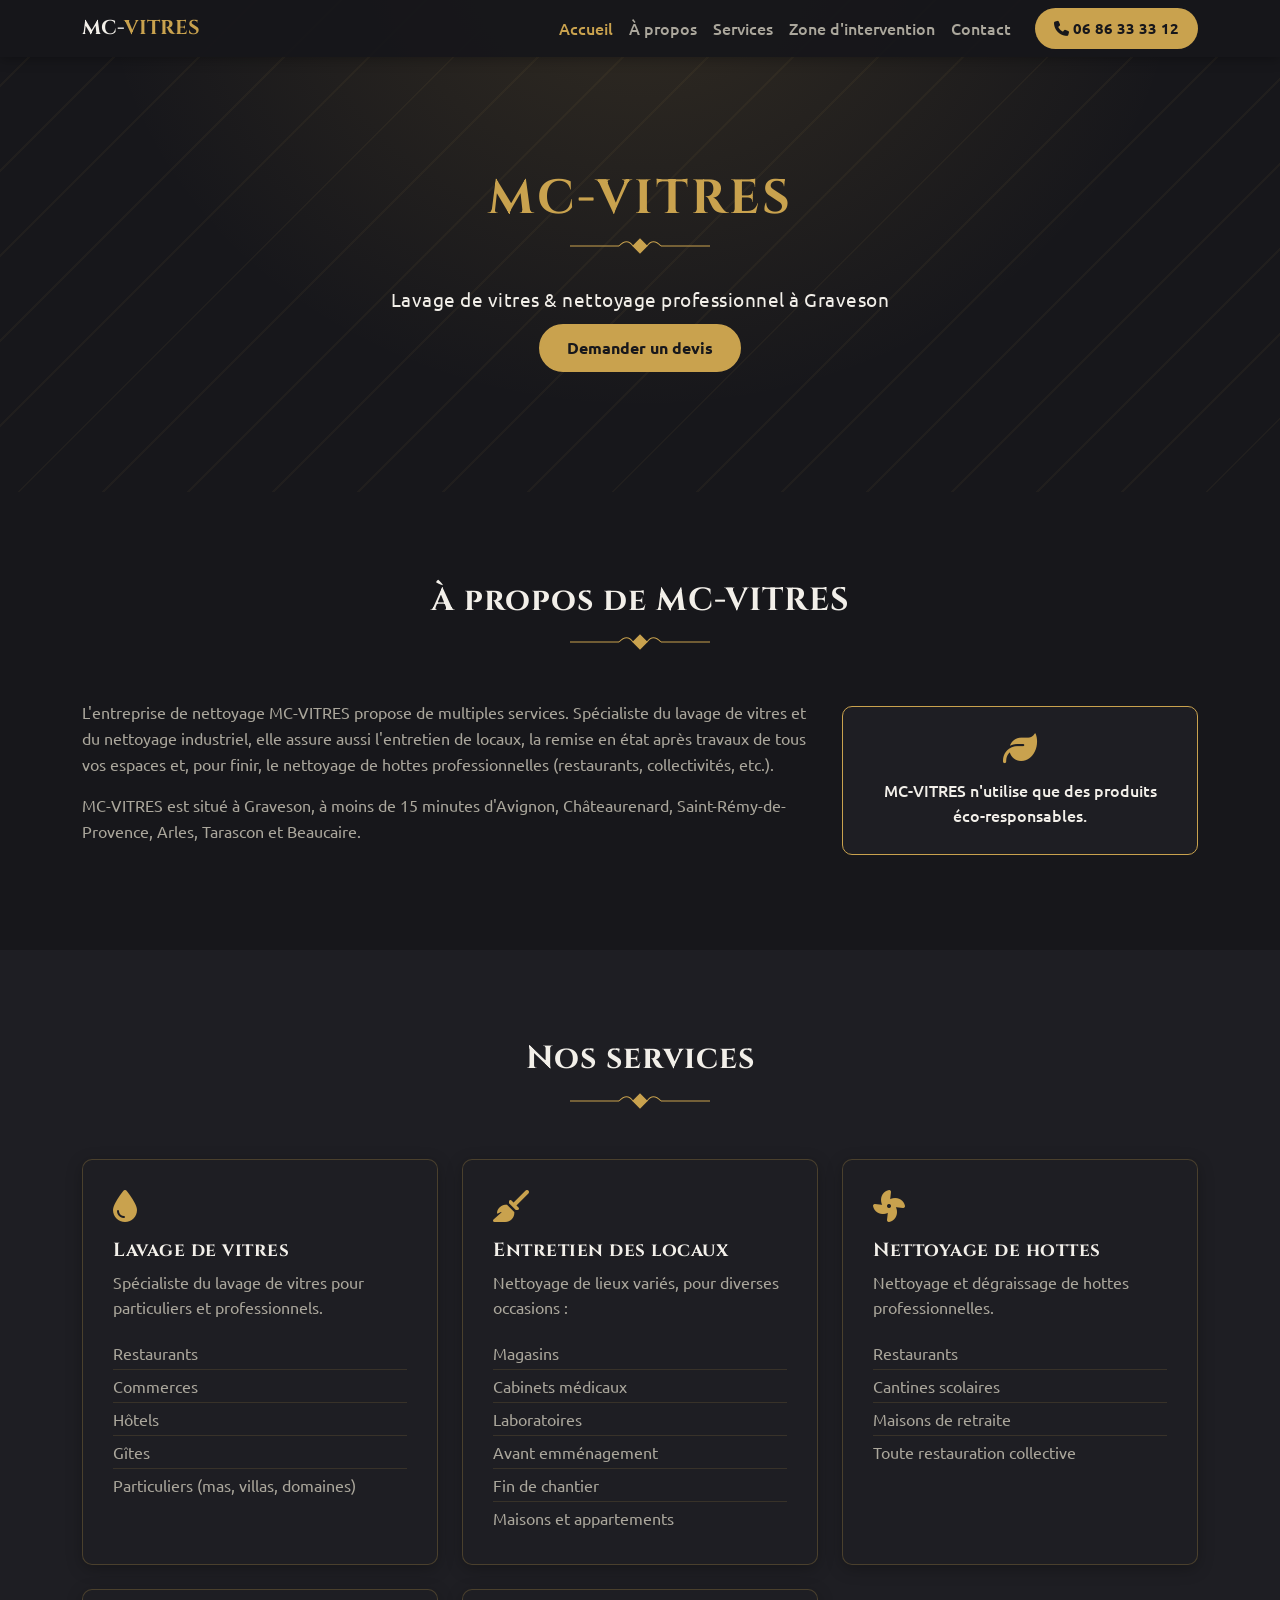
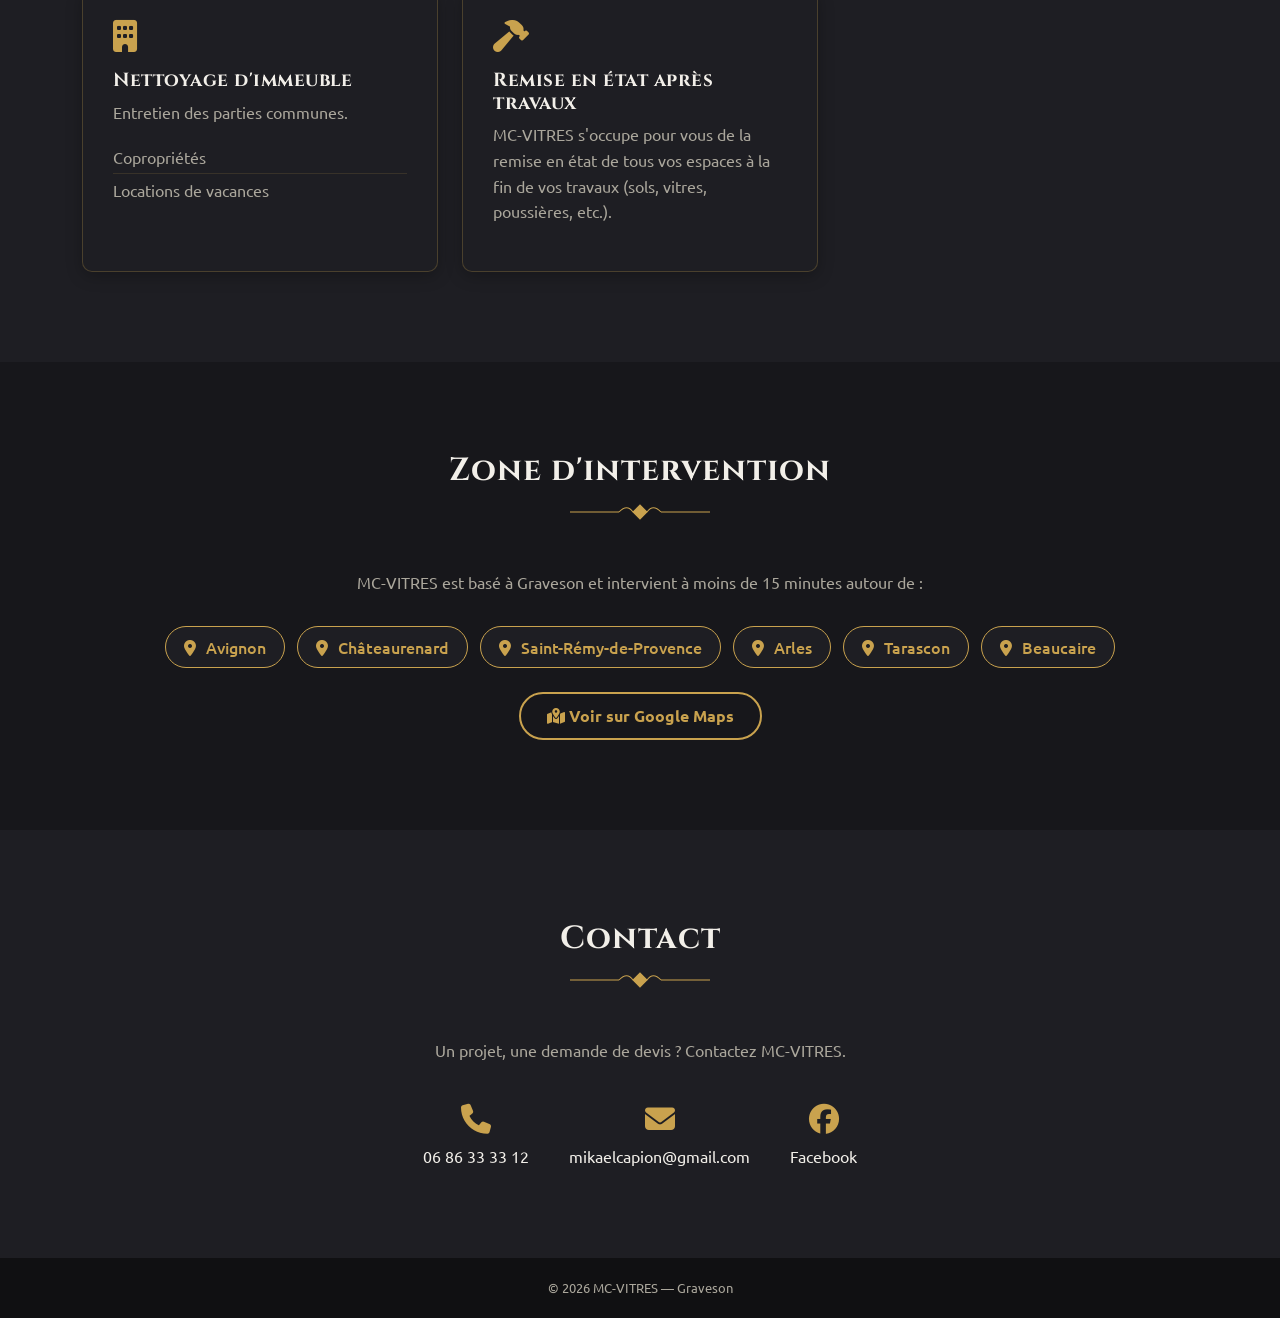
==== index.html @ 632691c8 "Rendre le site compatible GitHub Pages - index.php renomme en index.html (GitHub Pages ne sait pas e" ====
<!DOCTYPE html>
<html lang="fr">
<head>
    <meta charset="UTF-8" />
    <meta name="viewport" content="width=device-width, initial-scale=1.0" />
    <title>MC-VITRES | Lavage de vitres et nettoyage professionnel à Graveson</title>
    <meta name="description" content="MC-VITRES, entreprise de nettoyage à Graveson : lavage de vitres, entretien de locaux, nettoyage de hottes professionnelles, remise en état après travaux. Intervention autour d'Avignon, Châteaurenard, Saint-Rémy-de-Provence, Arles, Tarascon et Beaucaire." />

    <!-- Bootstrap 5 -->
    <link href="https://cdn.jsdelivr.net/npm/bootstrap@5.3.3/dist/css/bootstrap.min.css" rel="stylesheet">
    <!-- Font Awesome 6 -->
    <link href="https://cdnjs.cloudflare.com/ajax/libs/font-awesome/6.5.1/css/all.min.css" rel="stylesheet">
    <!-- Ubuntu + Cinzel Fonts -->
    <link href="https://fonts.googleapis.com/css2?family=Ubuntu:wght@400;500;700&family=Cinzel:wght@500;700&display=swap" rel="stylesheet" />

    <!-- Favicon -->
    <link rel="icon" type="image/svg+xml" href="img/favicon.svg" />

    <!-- Mon fichier CSS -->
    <link rel="stylesheet" type="text/css" href="css/styles.css">
</head>
<body>

    <!-------------------------------------- NAVIGATION -------------------------------------->
    <nav class="navbar navbar-expand-lg fixed-top" id="mainNav">
        <div class="container">
            <a class="navbar-brand" href="#accueil">MC-<span>VITRES</span></a>
            <button class="navbar-toggler" type="button" data-bs-toggle="collapse" data-bs-target="#navMain" aria-controls="navMain" aria-expanded="false" aria-label="Ouvrir le menu">
                <span class="navbar-toggler-icon"></span>
            </button>
            <div class="collapse navbar-collapse" id="navMain">
                <ul class="navbar-nav ms-auto">
                    <li class="nav-item"><a class="nav-link" href="#accueil">Accueil</a></li>
                    <li class="nav-item"><a class="nav-link" href="#apropos">À propos</a></li>
                    <li class="nav-item"><a class="nav-link" href="#services">Services</a></li>
                    <li class="nav-item"><a class="nav-link" href="#zone">Zone d'intervention</a></li>
                    <li class="nav-item"><a class="nav-link" href="#contact">Contact</a></li>
                </ul>
                <a href="tel:0686333312" class="btn btn-call ms-lg-3" aria-label="Appeler MC-VITRES">
                    <i class="fas fa-phone" aria-hidden="true"></i> 06 86 33 33 12
                </a>
            </div>
        </div>
    </nav>

    <!-------------------------------------- ACCUEIL -------------------------------------->
    <header id="accueil">
        <div class="container">
            <h1>MC-VITRES</h1>
            <svg class="flourish" viewBox="0 0 200 20" aria-hidden="true">
                <path d="M0 10 H70" />
                <path d="M130 10 H200" />
                <path d="M70 10 C 78 2, 84 2, 90 10" />
                <path d="M110 10 C 116 2, 122 2, 130 10" />
                <rect x="93" y="3" width="14" height="14" transform="rotate(45 100 10)" />
            </svg>
            <p class="tagline">Lavage de vitres &amp; nettoyage professionnel à Graveson</p>
            <a href="#contact" class="btn btn-accent">Demander un devis</a>
        </div>
    </header>

    <main>

        <!-------------------------------------- A PROPOS -------------------------------------->
        <section id="apropos">
            <div class="container">
                <div class="header-page">
                    <h2>À propos de MC-VITRES</h2>
                    <svg class="flourish" viewBox="0 0 200 20" aria-hidden="true">
                        <path d="M0 10 H70" />
                        <path d="M130 10 H200" />
                        <path d="M70 10 C 78 2, 84 2, 90 10" />
                        <path d="M110 10 C 116 2, 122 2, 130 10" />
                        <rect x="93" y="3" width="14" height="14" transform="rotate(45 100 10)" />
                    </svg>
                </div>

                <div class="row align-items-center gy-4">
                    <div class="col-lg-8">
                        <p>L'entreprise de nettoyage MC-VITRES propose de multiples services. Spécialiste du lavage de vitres et du nettoyage industriel, elle assure aussi l'entretien de locaux, la remise en état après travaux de tous vos espaces et, pour finir, le nettoyage de hottes professionnelles (restaurants, collectivités, etc.).</p>
                        <p>MC-VITRES est situé à Graveson, à moins de 15 minutes d'Avignon, Châteaurenard, Saint-Rémy-de-Provence, Arles, Tarascon et Beaucaire.</p>
                    </div>
                    <div class="col-lg-4">
                        <div class="eco-badge">
                            <i class="fa-solid fa-leaf" aria-hidden="true"></i>
                            <p>MC-VITRES n'utilise que des produits éco-responsables.</p>
                        </div>
                    </div>
                </div>
            </div>
        </section>

        <!-------------------------------------- SERVICES -------------------------------------->
        <section id="services">
            <div class="container">
                <div class="header-page">
                    <h2>Nos services</h2>
                    <svg class="flourish" viewBox="0 0 200 20" aria-hidden="true">
                        <path d="M0 10 H70" />
                        <path d="M130 10 H200" />
                        <path d="M70 10 C 78 2, 84 2, 90 10" />
                        <path d="M110 10 C 116 2, 122 2, 130 10" />
                        <rect x="93" y="3" width="14" height="14" transform="rotate(45 100 10)" />
                    </svg>
                </div>

                <div class="row g-4">

                    <div class="col-md-6 col-lg-4 d-flex">
                        <article class="service">
                            <i class="fa-solid fa-droplet" aria-hidden="true"></i>
                            <h3>Lavage de vitres</h3>
                            <p>Spécialiste du lavage de vitres pour particuliers et professionnels.</p>
                            <ul>
                                <li>Restaurants</li>
                                <li>Commerces</li>
                                <li>Hôtels</li>
                                <li>Gîtes</li>
                                <li>Particuliers (mas, villas, domaines)</li>
                            </ul>
                        </article>
                    </div>

                    <div class="col-md-6 col-lg-4 d-flex">
                        <article class="service">
                            <i class="fa-solid fa-broom" aria-hidden="true"></i>
                            <h3>Entretien des locaux</h3>
                            <p>Nettoyage de lieux variés, pour diverses occasions :</p>
                            <ul>
                                <li>Magasins</li>
                                <li>Cabinets médicaux</li>
                                <li>Laboratoires</li>
                                <li>Avant emménagement</li>
                                <li>Fin de chantier</li>
                                <li>Maisons et appartements</li>
                            </ul>
                        </article>
                    </div>

                    <div class="col-md-6 col-lg-4 d-flex">
                        <article class="service">
                            <i class="fa-solid fa-fan" aria-hidden="true"></i>
                            <h3>Nettoyage de hottes</h3>
                            <p>Nettoyage et dégraissage de hottes professionnelles.</p>
                            <ul>
                                <li>Restaurants</li>
                                <li>Cantines scolaires</li>
                                <li>Maisons de retraite</li>
                                <li>Toute restauration collective</li>
                            </ul>
                        </article>
                    </div>

                    <div class="col-md-6 col-lg-4 d-flex">
                        <article class="service">
                            <i class="fa-solid fa-building" aria-hidden="true"></i>
                            <h3>Nettoyage d'immeuble</h3>
                            <p>Entretien des parties communes.</p>
                            <ul>
                                <li>Copropriétés</li>
                                <li>Locations de vacances</li>
                            </ul>
                        </article>
                    </div>

                    <div class="col-md-6 col-lg-4 d-flex">
                        <article class="service">
                            <i class="fa-solid fa-hammer" aria-hidden="true"></i>
                            <h3>Remise en état après travaux</h3>
                            <p>MC-VITRES s'occupe pour vous de la remise en état de tous vos espaces à la fin de vos travaux (sols, vitres, poussières, etc.).</p>
                        </article>
                    </div>

                </div>
            </div>
        </section>

        <!-------------------------------------- ZONE D'INTERVENTION -------------------------------------->
        <section id="zone">
            <div class="container">
                <div class="header-page">
                    <h2>Zone d'intervention</h2>
                    <svg class="flourish" viewBox="0 0 200 20" aria-hidden="true">
                        <path d="M0 10 H70" />
                        <path d="M130 10 H200" />
                        <path d="M70 10 C 78 2, 84 2, 90 10" />
                        <path d="M110 10 C 116 2, 122 2, 130 10" />
                        <rect x="93" y="3" width="14" height="14" transform="rotate(45 100 10)" />
                    </svg>
                </div>

                <p class="text-center">MC-VITRES est basé à Graveson et intervient à moins de 15 minutes autour de :</p>

                <div class="zone-list">
                    <span><i class="fa-solid fa-location-dot" aria-hidden="true"></i> Avignon</span>
                    <span><i class="fa-solid fa-location-dot" aria-hidden="true"></i> Châteaurenard</span>
                    <span><i class="fa-solid fa-location-dot" aria-hidden="true"></i> Saint-Rémy-de-Provence</span>
                    <span><i class="fa-solid fa-location-dot" aria-hidden="true"></i> Arles</span>
                    <span><i class="fa-solid fa-location-dot" aria-hidden="true"></i> Tarascon</span>
                    <span><i class="fa-solid fa-location-dot" aria-hidden="true"></i> Beaucaire</span>
                </div>

                <div class="text-center mt-4">
                    <a href="https://share.google/95fRY3PhTuK5Vk49S" target="_blank" rel="noopener noreferrer" class="btn btn-accent-outline">
                        <i class="fa-solid fa-map-location-dot" aria-hidden="true"></i> Voir sur Google Maps
                    </a>
                </div>
            </div>
        </section>

        <!-------------------------------------- CONTACT -------------------------------------->
        <section id="contact">
            <div class="container">
                <div class="header-page">
                    <h2>Contact</h2>
                    <svg class="flourish" viewBox="0 0 200 20" aria-hidden="true">
                        <path d="M0 10 H70" />
                        <path d="M130 10 H200" />
                        <path d="M70 10 C 78 2, 84 2, 90 10" />
                        <path d="M110 10 C 116 2, 122 2, 130 10" />
                        <rect x="93" y="3" width="14" height="14" transform="rotate(45 100 10)" />
                    </svg>
                </div>

                <p class="text-center">Un projet, une demande de devis ? Contactez MC-VITRES.</p>

                <div class="contact-links">
                    <a href="tel:0686333312" aria-label="Téléphone">
                        <i class="fas fa-phone" aria-hidden="true"></i>
                        <span>06 86 33 33 12</span>
                    </a>
                    <a href="mailto:mikaelcapion@gmail.com" aria-label="Email">
                        <i class="fas fa-envelope" aria-hidden="true"></i>
                        <span>mikaelcapion@gmail.com</span>
                    </a>
                    <a href="https://www.facebook.com/profile.php?id=100086028064666" target="_blank" rel="noopener noreferrer" aria-label="Facebook">
                        <i class="fa-brands fa-facebook" aria-hidden="true"></i>
                        <span>Facebook</span>
                    </a>
                </div>
            </div>
        </section>

    </main>

    <!-------------------------------------- FOOTER -------------------------------------->
    <footer>
        <div class="container">
            <p>&copy; <span id="year"></span> MC-VITRES — Graveson</p>
        </div>
    </footer>

    <!-- Jquery -->
    <script src="https://code.jquery.com/jquery-3.7.1.min.js" integrity="sha256-/JqT3SQfawRcv/BIHPThkBvs0OEvtFFmqPF/lYI/Cxo=" crossorigin="anonymous"></script>
    <!-- Bootstrap -->
    <script src="https://cdn.jsdelivr.net/npm/bootstrap@5.3.3/dist/js/bootstrap.bundle.min.js"></script>
    <!-- Mon script -->
    <script src="js/script.js"></script>
</body>

</html>
---- css/styles.css ----
/***************************************************************
Variables
***************************************************************/

:root {
    --color-accent:       #C9A24E;
    --color-accent-light: #E3C878;
    --color-bg:           #17171B;
    --color-bg-alt:       #1E1E23;
    --color-text:         #F2EFE9;
    --color-text-muted:   #ABA79C;
}

/***************************************************************
Styles généraux
***************************************************************/

body {
    color: var(--color-text);
    font-family: 'Ubuntu', sans-serif;
    background: var(--color-bg);
}

h1, h2, h3 {
    font-family: 'Cinzel', serif;
    font-weight: bold;
}

h2 {
    margin: 0 auto 10px auto;
    font-size: 32px;
    letter-spacing: 1px;
}

h3 {
    font-size: 19px;
    letter-spacing: 0.5px;
    margin: 16px 0 8px 0;
}

p {
    color: var(--color-text-muted);
    line-height: 1.6;
}

section {
    padding: 90px 0;
    scroll-margin-top: 70px;
}

section:nth-of-type(even) {
    background: var(--color-bg-alt);
}

.btn-accent,
.btn-accent-outline,
.btn-call {
    display: inline-block;
    padding: 10px 26px;
    border-radius: 30px;
    font-weight: bold;
    text-decoration: none;
    transition: 0.3s;
}

.btn-accent {
    background: var(--color-accent);
    color: var(--color-bg);
    border: 2px solid var(--color-accent);
}

.btn-accent:hover {
    background: var(--color-accent-light);
    border-color: var(--color-accent-light);
    color: var(--color-bg);
}

.btn-accent-outline {
    background: transparent;
    color: var(--color-accent);
    border: 2px solid var(--color-accent);
}

.btn-accent-outline:hover {
    background: var(--color-accent);
    color: var(--color-bg);
}

/***************************************************************
Décoration titres de section
***************************************************************/

.header-page {
    position: relative;
    text-align: center;
    margin-bottom: 50px;
}

.flourish {
    display: block;
    width: 140px;
    height: 16px;
    margin: 14px auto 0 auto;
    stroke: var(--color-accent);
    fill: var(--color-accent);
    stroke-width: 1.5;
}

.flourish path {
    fill: none;
}

/***************************************************************
Navbar
***************************************************************/

#mainNav {
    background: rgba(23, 23, 27, 0.95);
    box-shadow: 0 2px 12px rgba(0, 0, 0, 0.3);
    transition: 0.3s;
}

#mainNav.scrolled {
    box-shadow: 0 2px 12px rgba(0, 0, 0, 0.5);
}

#mainNav .navbar-brand {
    font-family: 'Cinzel', serif;
    font-weight: bold;
    font-size: 20px;
    color: var(--color-text);
}

#mainNav .navbar-brand span {
    color: var(--color-accent);
}

#mainNav .nav-link {
    color: var(--color-text-muted);
    font-weight: 500;
}

#mainNav .nav-link:hover,
#mainNav .nav-link.active {
    color: var(--color-accent);
}

#mainNav .navbar-toggler {
    border-color: var(--color-accent);
}

#mainNav .navbar-toggler-icon {
    filter: invert(75%) sepia(35%) saturate(500%) hue-rotate(2deg);
}

#mainNav .btn-call {
    background: var(--color-accent);
    color: var(--color-bg);
    font-size: 15px;
    padding: 8px 18px;
}

#mainNav .btn-call:hover {
    background: var(--color-accent-light);
    color: var(--color-bg);
}

/***************************************************************
Accueil
***************************************************************/

header {
    position: relative;
    padding: 170px 0 120px 0;
    text-align: center;
    color: var(--color-text);
    background: radial-gradient(ellipse at 50% -10%, rgba(201, 162, 78, 0.15), transparent 60%), var(--color-bg);
    overflow: hidden;
}

header:before {
    content: '';
    position: absolute;
    inset: 0;
    background-image: repeating-linear-gradient(135deg, rgba(201, 162, 78, 0.05) 0 2px, transparent 2px 60px);
    pointer-events: none;
}

header .container {
    position: relative;
}

header h1 {
    font-size: 48px;
    letter-spacing: 3px;
    color: var(--color-accent);
}

header .tagline {
    color: var(--color-text);
    font-size: 19px;
    letter-spacing: 0.5px;
    margin: 20px 0 10px 0;
}

header .flourish {
    margin: 10px auto 30px auto;
}

/***************************************************************
A propos
***************************************************************/

.eco-badge {
    background: var(--color-bg-alt);
    border: 1px solid var(--color-accent);
    border-radius: 10px;
    padding: 25px;
    text-align: center;
}

.eco-badge i {
    font-size: 34px;
    color: var(--color-accent);
    margin-bottom: 12px;
}

.eco-badge p {
    margin: 0;
    color: var(--color-text);
    font-weight: 500;
}

/***************************************************************
Services
***************************************************************/

.service {
    width: 100%;
    background: var(--color-bg-alt);
    border: 1px solid rgba(201, 162, 78, 0.25);
    border-radius: 10px;
    box-shadow: 0 4px 16px rgba(0, 0, 0, 0.25);
    padding: 30px;
    text-align: left;
    transition: 0.3s;
}

.service:hover {
    transform: translateY(-5px);
    border-color: var(--color-accent);
    box-shadow: 0 8px 24px rgba(0, 0, 0, 0.35);
}

.service > i {
    font-size: 32px;
    color: var(--color-accent);
}

.service h3 {
    color: var(--color-text);
}

.service ul {
    list-style: none;
    padding: 0;
    margin: 10px 0 0 0;
}

.service ul li {
    color: var(--color-text-muted);
    padding: 4px 0;
    border-top: 1px solid rgba(201, 162, 78, 0.15);
}

.service ul li:first-child {
    border-top: none;
}

/***************************************************************
Zone d'intervention
***************************************************************/

.zone-list {
    display: flex;
    flex-wrap: wrap;
    justify-content: center;
    gap: 12px;
    margin-top: 30px;
}

.zone-list span {
    background: var(--color-bg-alt);
    border: 1px solid var(--color-accent);
    color: var(--color-accent);
    border-radius: 30px;
    padding: 8px 18px;
    font-weight: 500;
}

.zone-list i {
    margin-right: 6px;
}

/***************************************************************
Contact
***************************************************************/

.contact-links {
    display: flex;
    flex-wrap: wrap;
    justify-content: center;
    gap: 40px;
    margin-top: 40px;
}

.contact-links a {
    display: flex;
    flex-direction: column;
    align-items: center;
    gap: 10px;
    color: var(--color-text);
    text-decoration: none;
    transition: 0.3s;
}

.contact-links a:hover {
    color: var(--color-accent);
}

.contact-links i {
    font-size: 30px;
    color: var(--color-accent);
}

/***************************************************************
Footer
***************************************************************/

footer {
    background: #101012;
    color: var(--color-text-muted);
    text-align: center;
    padding: 20px 0;
}

footer p {
    color: var(--color-text-muted);
    margin: 0;
    font-size: 13px;
}

/***************************************************************
MEDIA QUERIES
***************************************************************/

@media (max-width: 991px) {

    #navMain {
        background: var(--color-bg);
        padding: 15px 0;
        border-radius: 0 0 10px 10px;
    }

    #mainNav .btn-call {
        display: inline-block;
        margin-top: 15px;
    }

    header {
        padding: 140px 0 80px 0;
    }

    header h1 {
        font-size: 34px;
    }
}
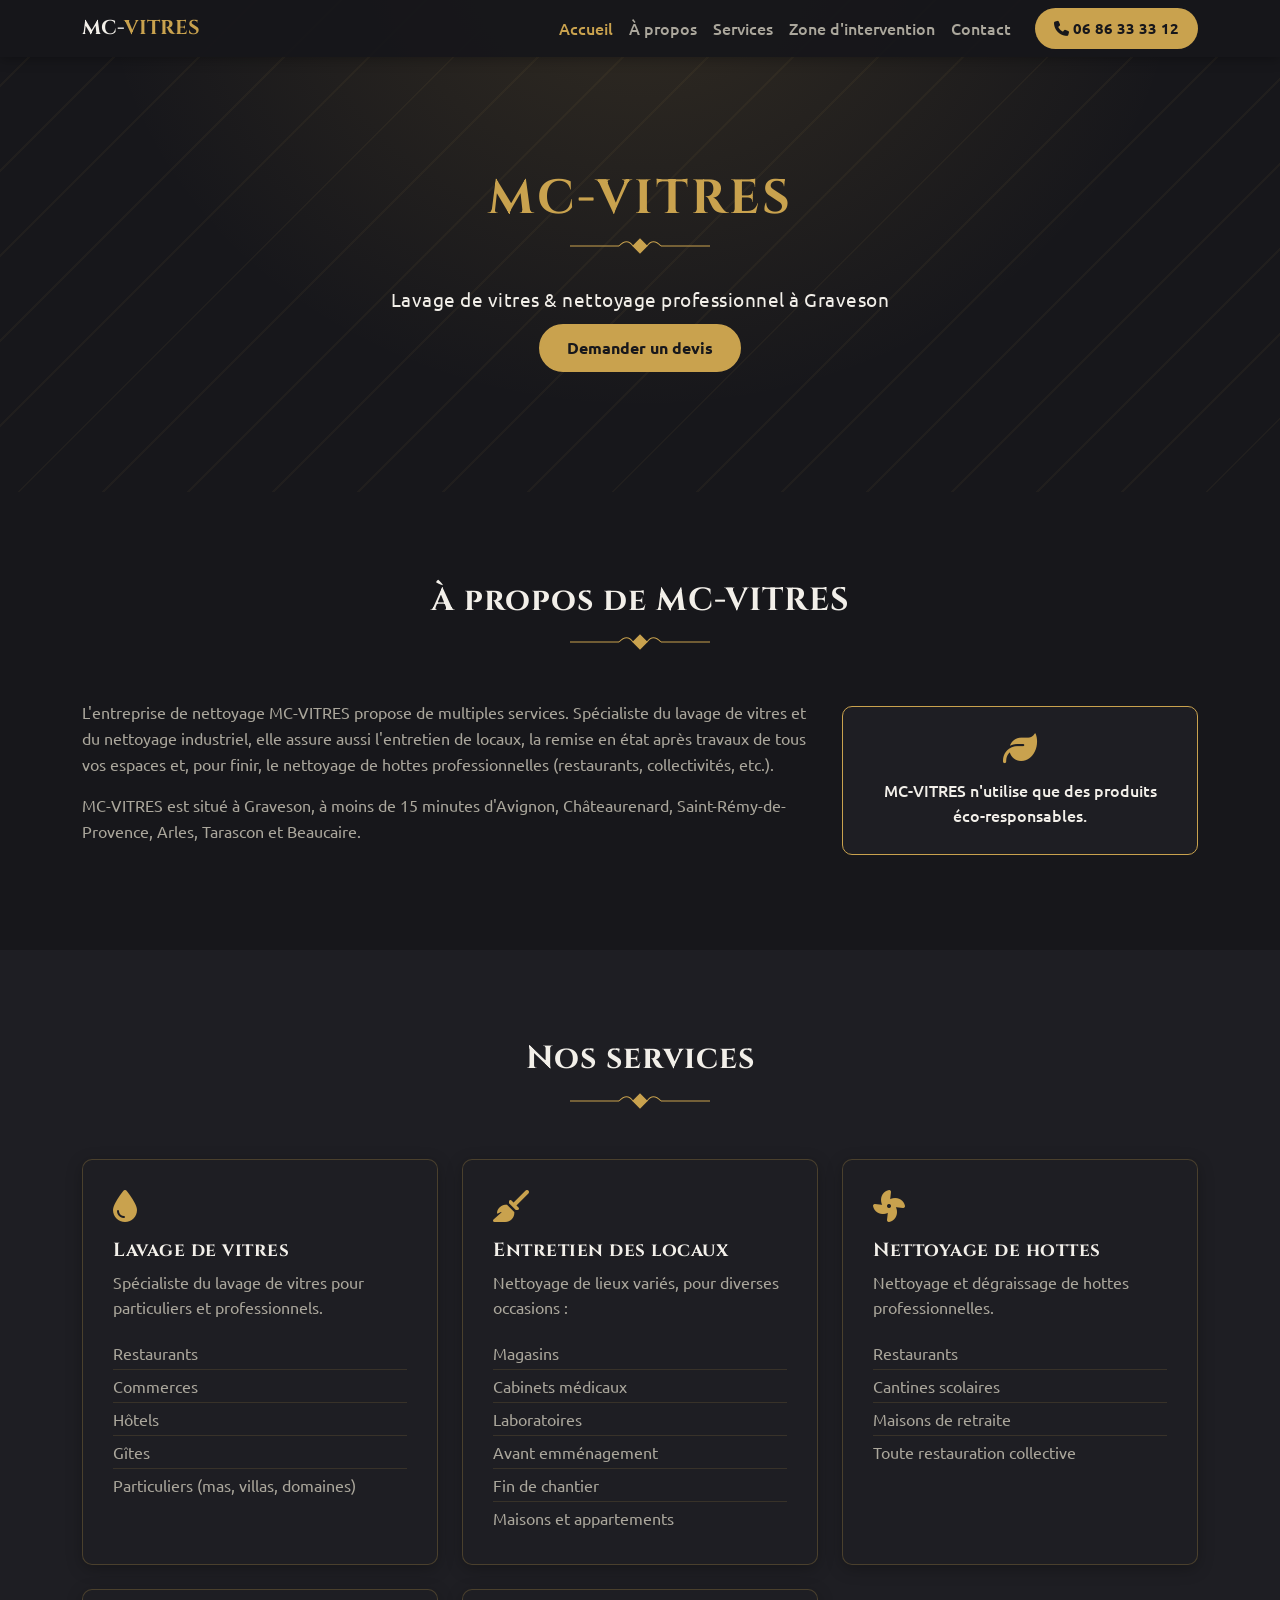
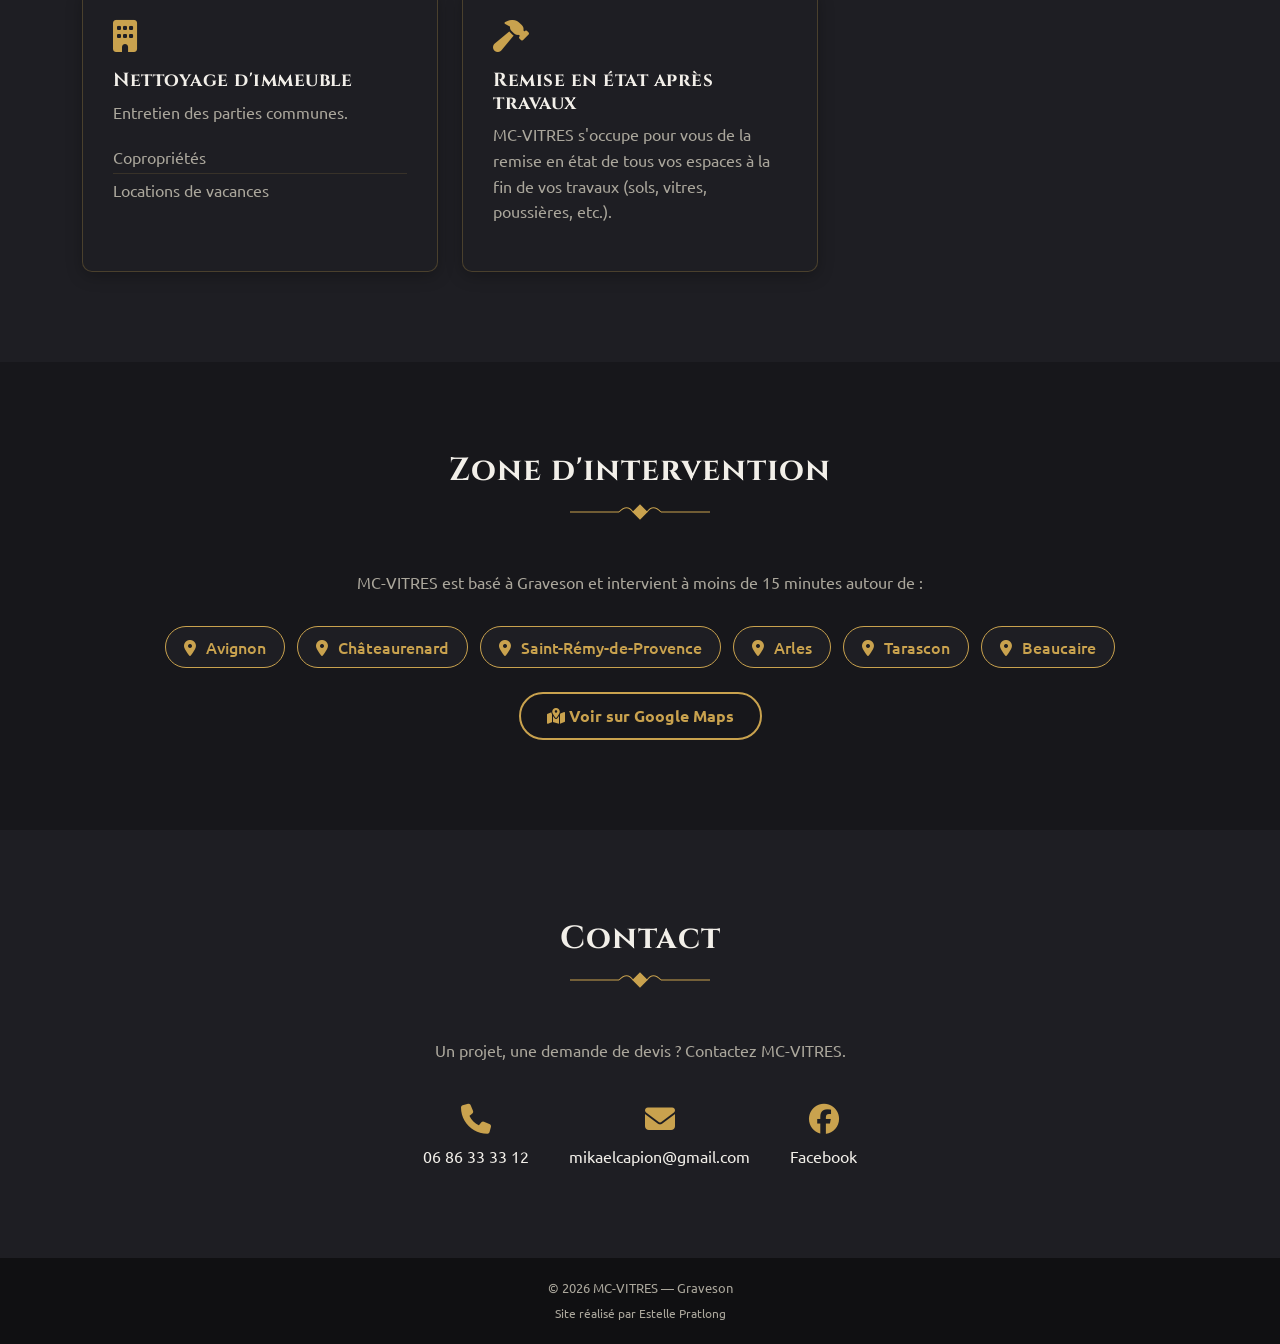
==== commit ac4622d5: "Ajout d'une mention de credit dans le footer Petit lien discret vers estelle-pratlong.fr, pratique c" ====
--- a/index.html
+++ b/index.html
@@ -247,6 +247,7 @@
     <footer>
         <div class="container">
             <p>&copy; <span id="year"></span> MC-VITRES — Graveson</p>
+            <p class="credit">Site réalisé par <a href="https://estelle-pratlong.fr/" target="_blank" rel="noopener noreferrer">Estelle Pratlong</a></p>
         </div>
     </footer>
 
--- a/css/styles.css
+++ b/css/styles.css
@@ -350,6 +350,20 @@
     font-size: 13px;
 }
 
+footer .credit {
+    margin-top: 6px;
+    font-size: 12px;
+}
+
+footer .credit a {
+    color: var(--color-text-muted);
+    text-decoration: none;
+}
+
+footer .credit a:hover {
+    color: var(--color-accent);
+}
+
 /***************************************************************
 MEDIA QUERIES
 ***************************************************************/
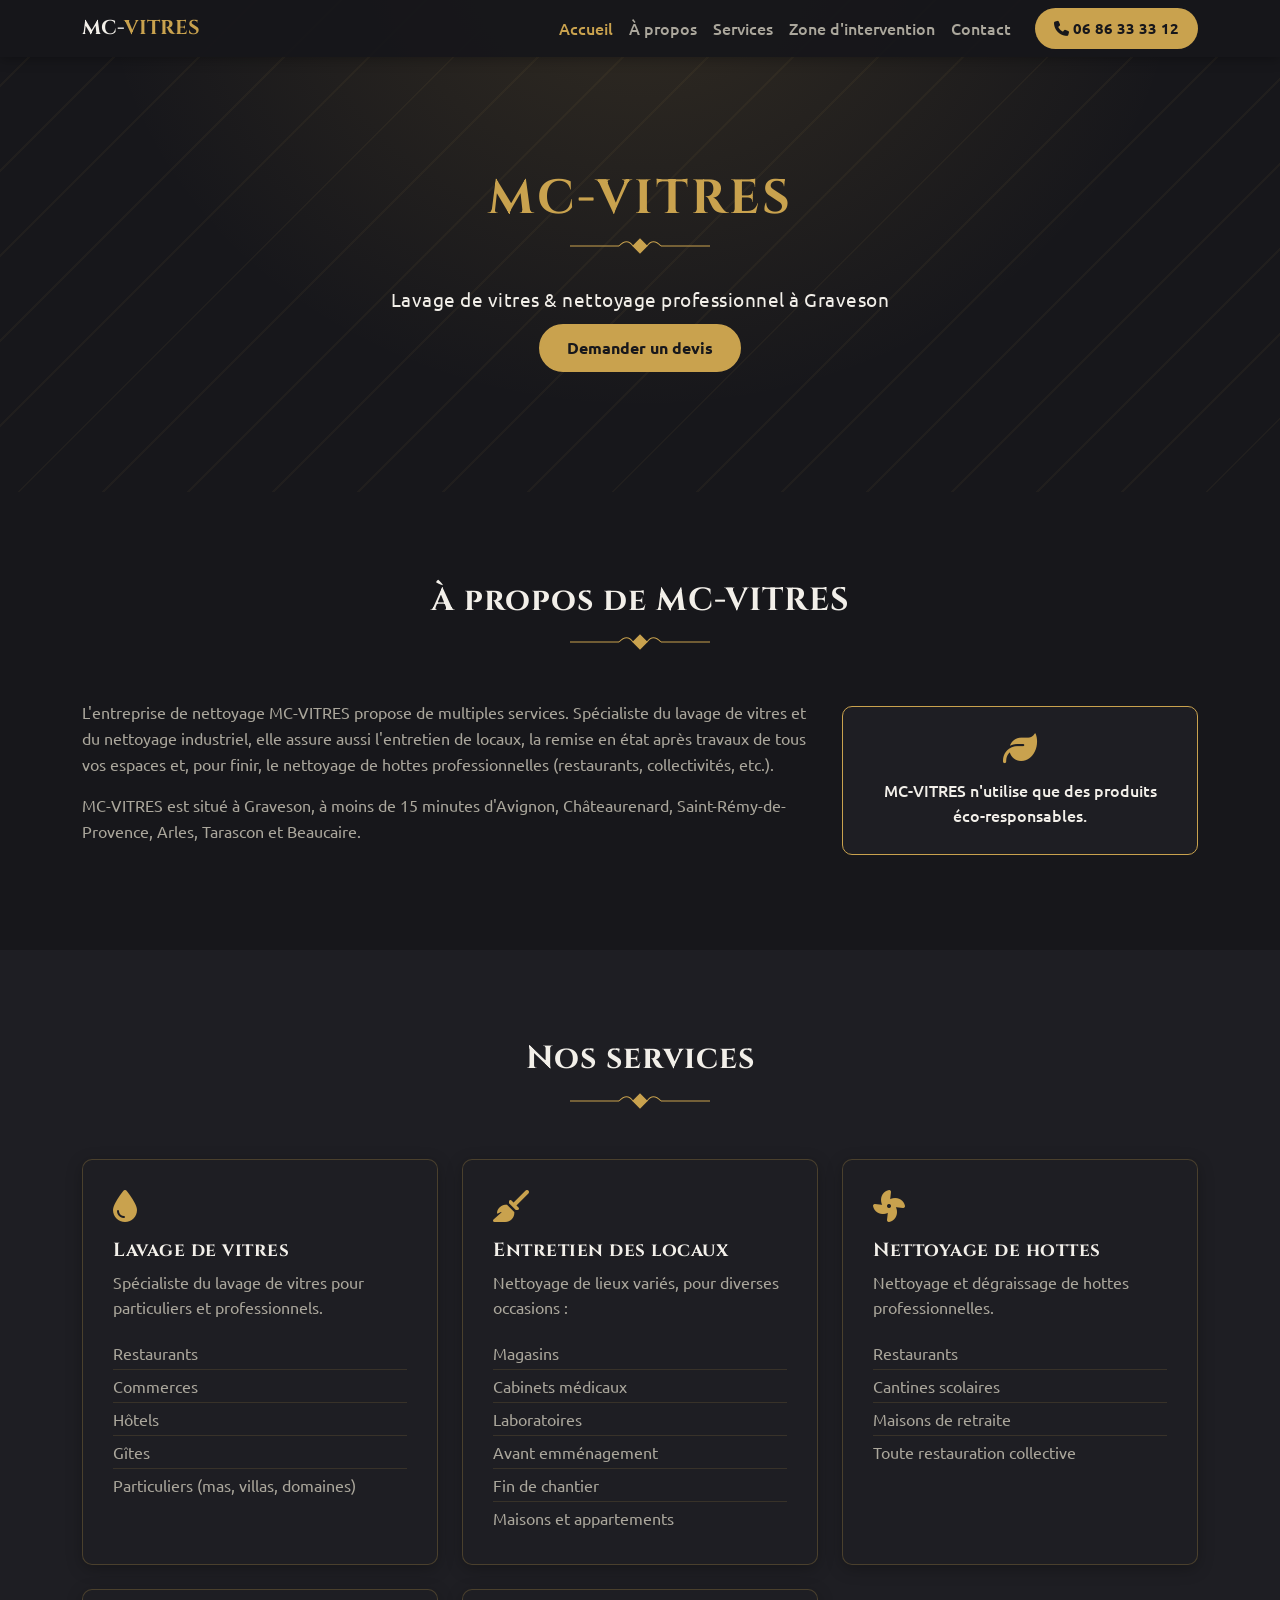
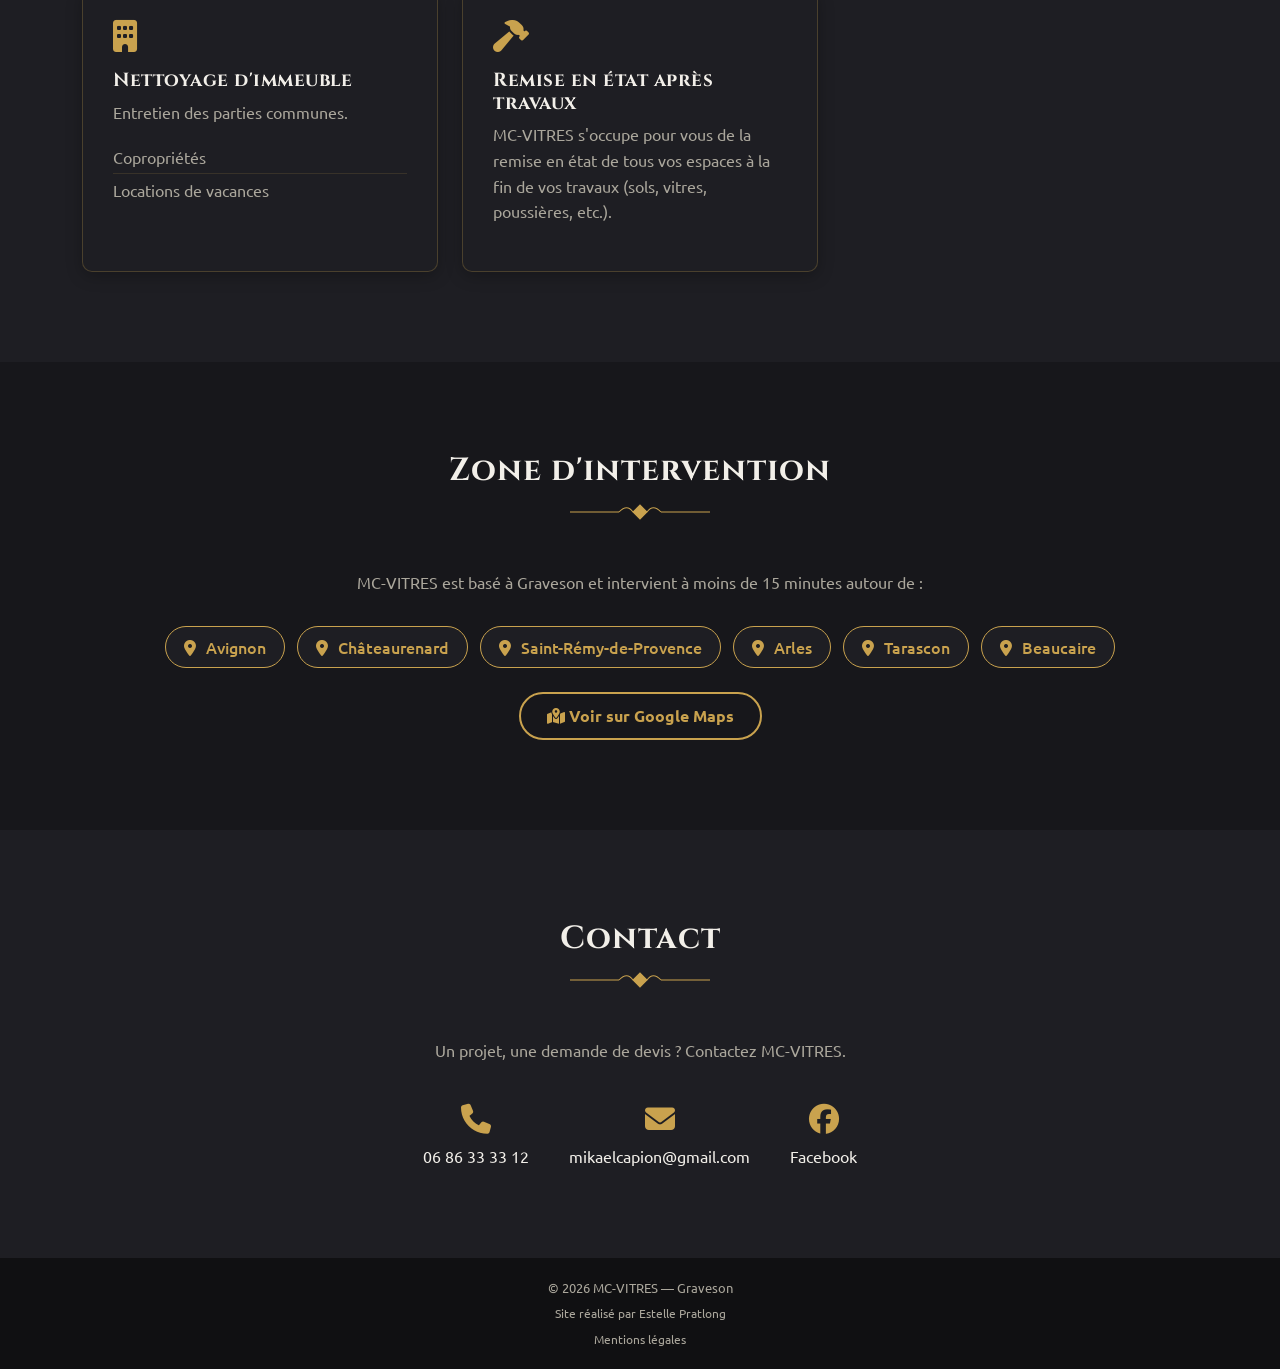
==== commit fd153efb: "Ajout des mentions legales et retrait de la directive CSP invalide - Nouvelle page mentions-legales." ====
--- a/index.html
+++ b/index.html
@@ -201,7 +201,7 @@
                 </div>
 
                 <div class="text-center mt-4">
-                    <a href="https://share.google/95fRY3PhTuK5Vk49S" target="_blank" rel="noopener noreferrer" class="btn btn-accent-outline">
+                    <a href="https://g.co/kgs/KPbyHq" target="_blank" rel="noopener noreferrer" class="btn btn-accent-outline">
                         <i class="fa-solid fa-map-location-dot" aria-hidden="true"></i> Voir sur Google Maps
                     </a>
                 </div>
@@ -248,6 +248,7 @@
         <div class="container">
             <p>&copy; <span id="year"></span> MC-VITRES — Graveson</p>
             <p class="credit">Site réalisé par <a href="https://estelle-pratlong.fr/" target="_blank" rel="noopener noreferrer">Estelle Pratlong</a></p>
+            <p class="credit"><a href="mentions-legales.html">Mentions légales</a></p>
         </div>
     </footer>
 
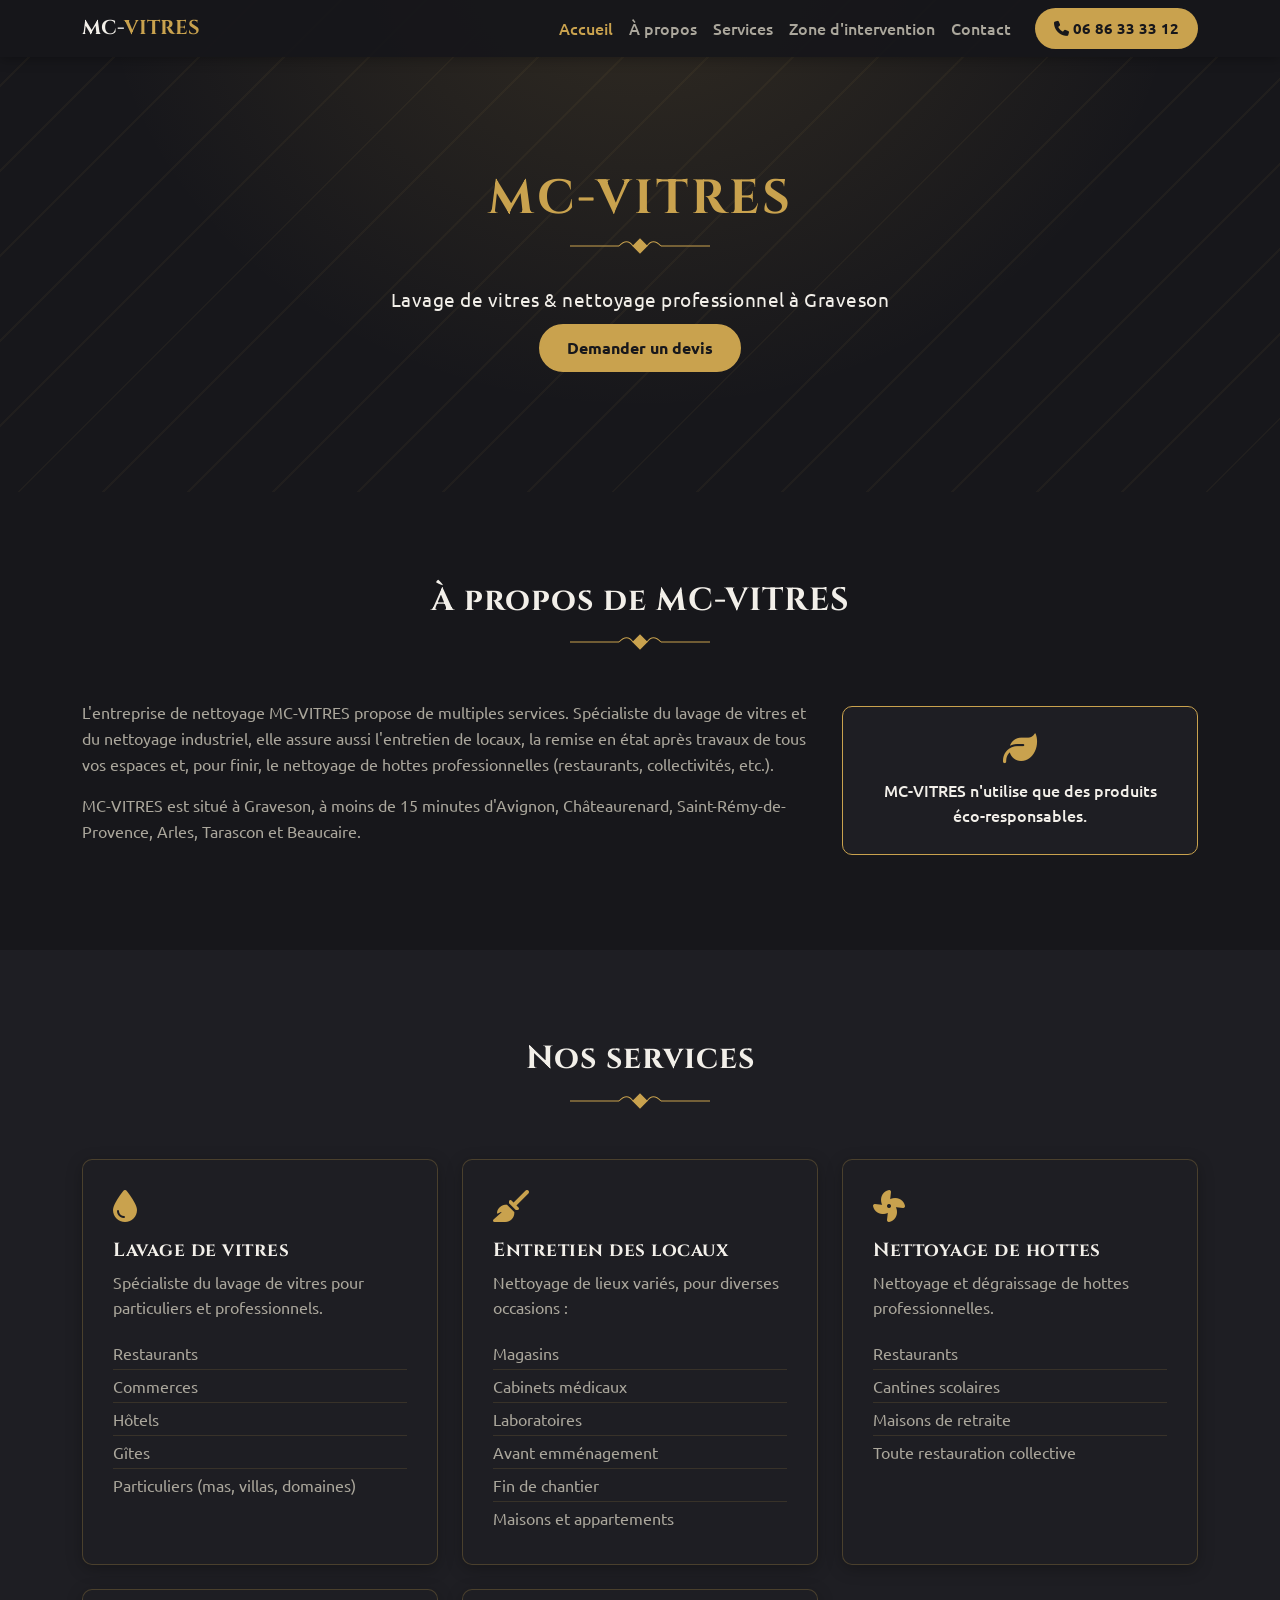
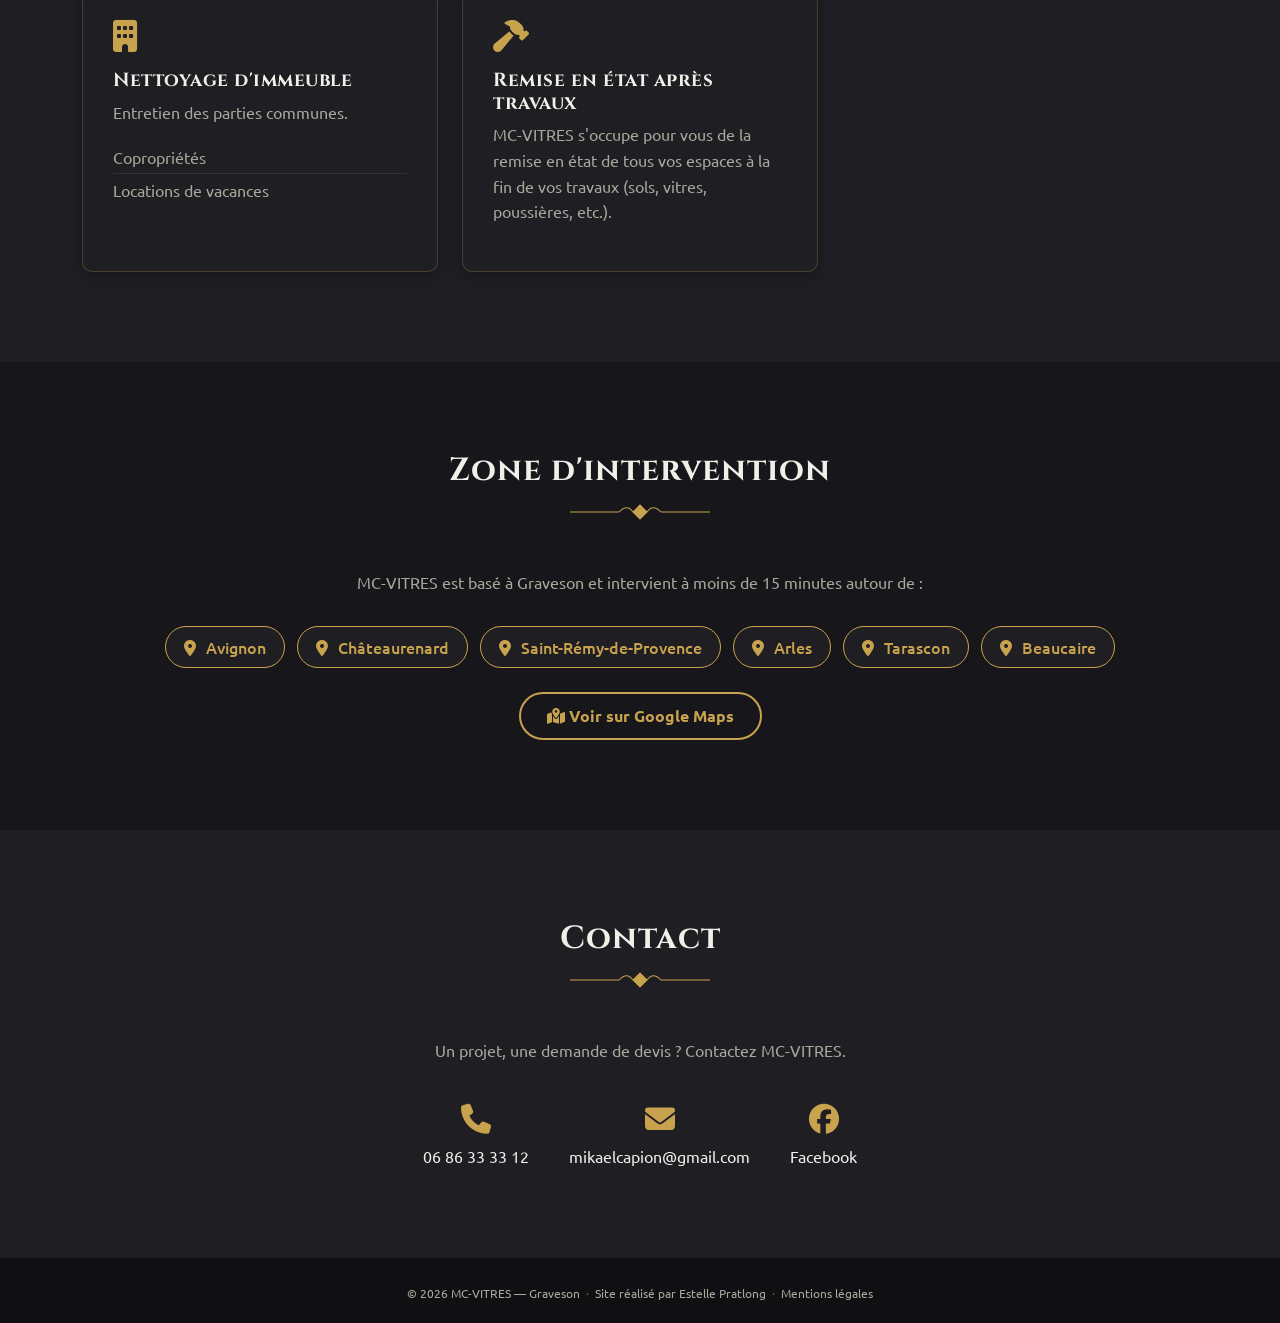
==== commit bfea0cb7: "Referencement, image OG et correction du menu mobile sous CSP - Canonical, Open Graph (image sur-mes" ====
--- a/index.html
+++ b/index.html
@@ -5,6 +5,19 @@
     <meta name="viewport" content="width=device-width, initial-scale=1.0" />
     <title>MC-VITRES | Lavage de vitres et nettoyage professionnel à Graveson</title>
     <meta name="description" content="MC-VITRES, entreprise de nettoyage à Graveson : lavage de vitres, entretien de locaux, nettoyage de hottes professionnelles, remise en état après travaux. Intervention autour d'Avignon, Châteaurenard, Saint-Rémy-de-Provence, Arles, Tarascon et Beaucaire." />
+    <link rel="canonical" href="https://estelle-pratlong-dev.github.io/mc-vitres-v2/" />
+
+    <!-- Open Graph / partage sur les réseaux -->
+    <meta property="og:type" content="website" />
+    <meta property="og:locale" content="fr_FR" />
+    <meta property="og:title" content="MC-VITRES | Lavage de vitres et nettoyage professionnel à Graveson" />
+    <meta property="og:description" content="Lavage de vitres, entretien de locaux, nettoyage de hottes professionnelles et remise en état après travaux, à Graveson et alentours." />
+    <meta property="og:url" content="https://estelle-pratlong-dev.github.io/mc-vitres-v2/" />
+    <meta property="og:image" content="https://estelle-pratlong-dev.github.io/mc-vitres-v2/img/og-image.png" />
+
+    <!-- Préconnexions (accélère le chargement des polices) -->
+    <link rel="preconnect" href="https://fonts.googleapis.com">
+    <link rel="preconnect" href="https://fonts.gstatic.com" crossorigin>
 
     <!-- Bootstrap 5 -->
     <link href="https://cdn.jsdelivr.net/npm/bootstrap@5.3.3/dist/css/bootstrap.min.css" rel="stylesheet">
@@ -18,6 +31,27 @@
 
     <!-- Mon fichier CSS -->
     <link rel="stylesheet" type="text/css" href="css/styles.css">
+
+    <!-- Données structurées (fiche entreprise locale, pour les moteurs de recherche) -->
+    <script type="application/ld+json">
+    {
+        "@context": "https://schema.org",
+        "@type": "LocalBusiness",
+        "name": "MC-VITRES",
+        "description": "Lavage de vitres, entretien de locaux, nettoyage de hottes professionnelles et remise en état après travaux.",
+        "telephone": "+33686333312",
+        "email": "mikaelcapion@gmail.com",
+        "url": "https://estelle-pratlong-dev.github.io/mc-vitres-v2/",
+        "image": "https://estelle-pratlong-dev.github.io/mc-vitres-v2/img/og-image.png",
+        "address": {
+            "@type": "PostalAddress",
+            "addressLocality": "Graveson",
+            "addressCountry": "FR"
+        },
+        "areaServed": ["Graveson", "Avignon", "Châteaurenard", "Saint-Rémy-de-Provence", "Arles", "Tarascon", "Beaucaire"],
+        "sameAs": ["https://www.facebook.com/profile.php?id=100086028064666"]
+    }
+    </script>
 </head>
 <body>
 
@@ -25,10 +59,10 @@
     <nav class="navbar navbar-expand-lg fixed-top" id="mainNav">
         <div class="container">
             <a class="navbar-brand" href="#accueil">MC-<span>VITRES</span></a>
-            <button class="navbar-toggler" type="button" data-bs-toggle="collapse" data-bs-target="#navMain" aria-controls="navMain" aria-expanded="false" aria-label="Ouvrir le menu">
+            <button class="navbar-toggler" type="button" id="navToggle" aria-controls="navMain" aria-expanded="false" aria-label="Ouvrir le menu">
                 <span class="navbar-toggler-icon"></span>
             </button>
-            <div class="collapse navbar-collapse" id="navMain">
+            <div class="navbar-collapse" id="navMain">
                 <ul class="navbar-nav ms-auto">
                     <li class="nav-item"><a class="nav-link" href="#accueil">Accueil</a></li>
                     <li class="nav-item"><a class="nav-link" href="#apropos">À propos</a></li>
@@ -246,9 +280,13 @@
     <!-------------------------------------- FOOTER -------------------------------------->
     <footer>
         <div class="container">
-            <p>&copy; <span id="year"></span> MC-VITRES — Graveson</p>
-            <p class="credit">Site réalisé par <a href="https://estelle-pratlong.fr/" target="_blank" rel="noopener noreferrer">Estelle Pratlong</a></p>
-            <p class="credit"><a href="mentions-legales.html">Mentions légales</a></p>
+            <p class="credit">
+                <span>&copy; <span id="year"></span> MC-VITRES — Graveson</span>
+                <span class="credit__sep" aria-hidden="true">·</span>
+                <span>Site réalisé par <a href="https://estelle-pratlong.fr/" target="_blank" rel="noopener noreferrer">Estelle Pratlong</a></span>
+                <span class="credit__sep" aria-hidden="true">·</span>
+                <a href="mentions-legales.html">Mentions légales</a>
+            </p>
         </div>
     </footer>
 
--- a/css/styles.css
+++ b/css/styles.css
@@ -353,6 +353,14 @@
 footer .credit {
     margin-top: 6px;
     font-size: 12px;
+    display: flex;
+    flex-wrap: wrap;
+    justify-content: center;
+    gap: 6px;
+}
+
+footer .credit__sep {
+    opacity: 0.5;
 }
 
 footer .credit a {
@@ -371,11 +379,16 @@
 @media (max-width: 991px) {
 
     #navMain {
+        display: none;
         background: var(--color-bg);
         padding: 15px 0;
         border-radius: 0 0 10px 10px;
     }
 
+    #navMain.show {
+        display: block;
+    }
+
     #mainNav .btn-call {
         display: inline-block;
         margin-top: 15px;
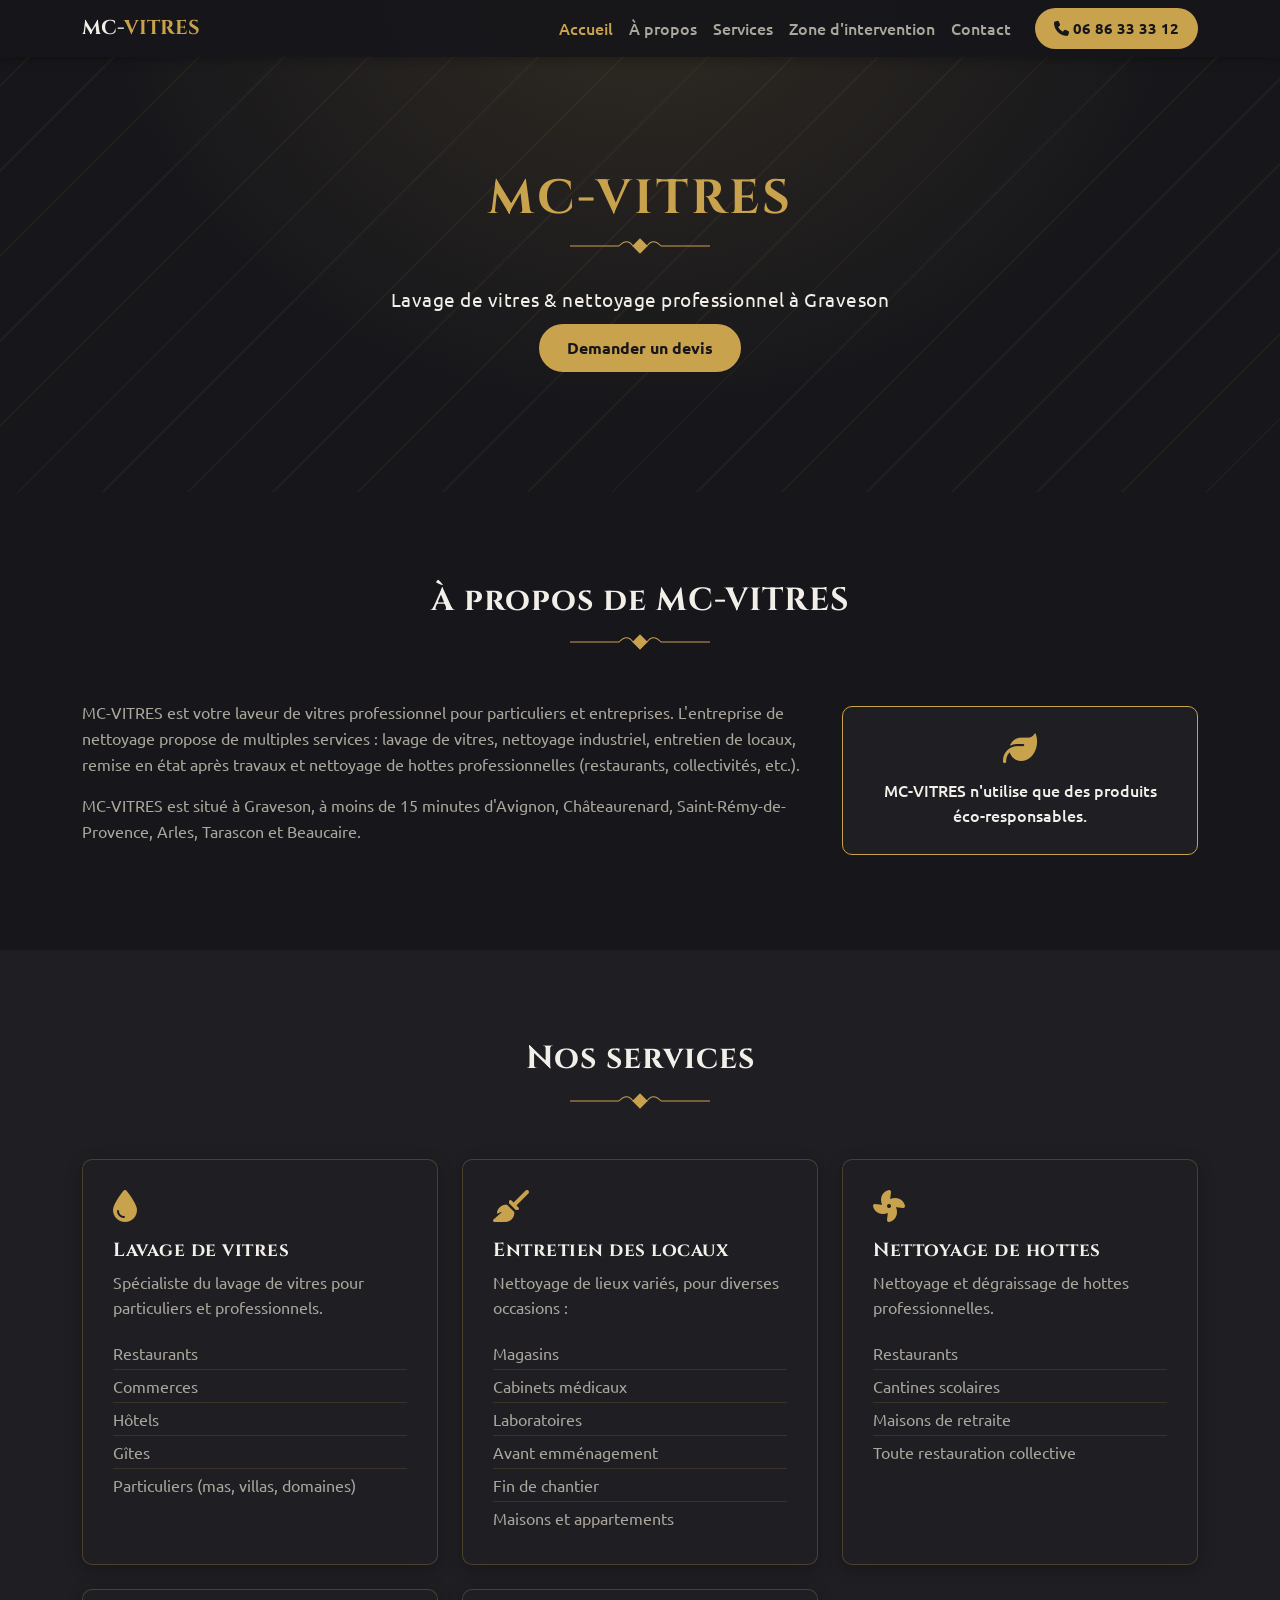
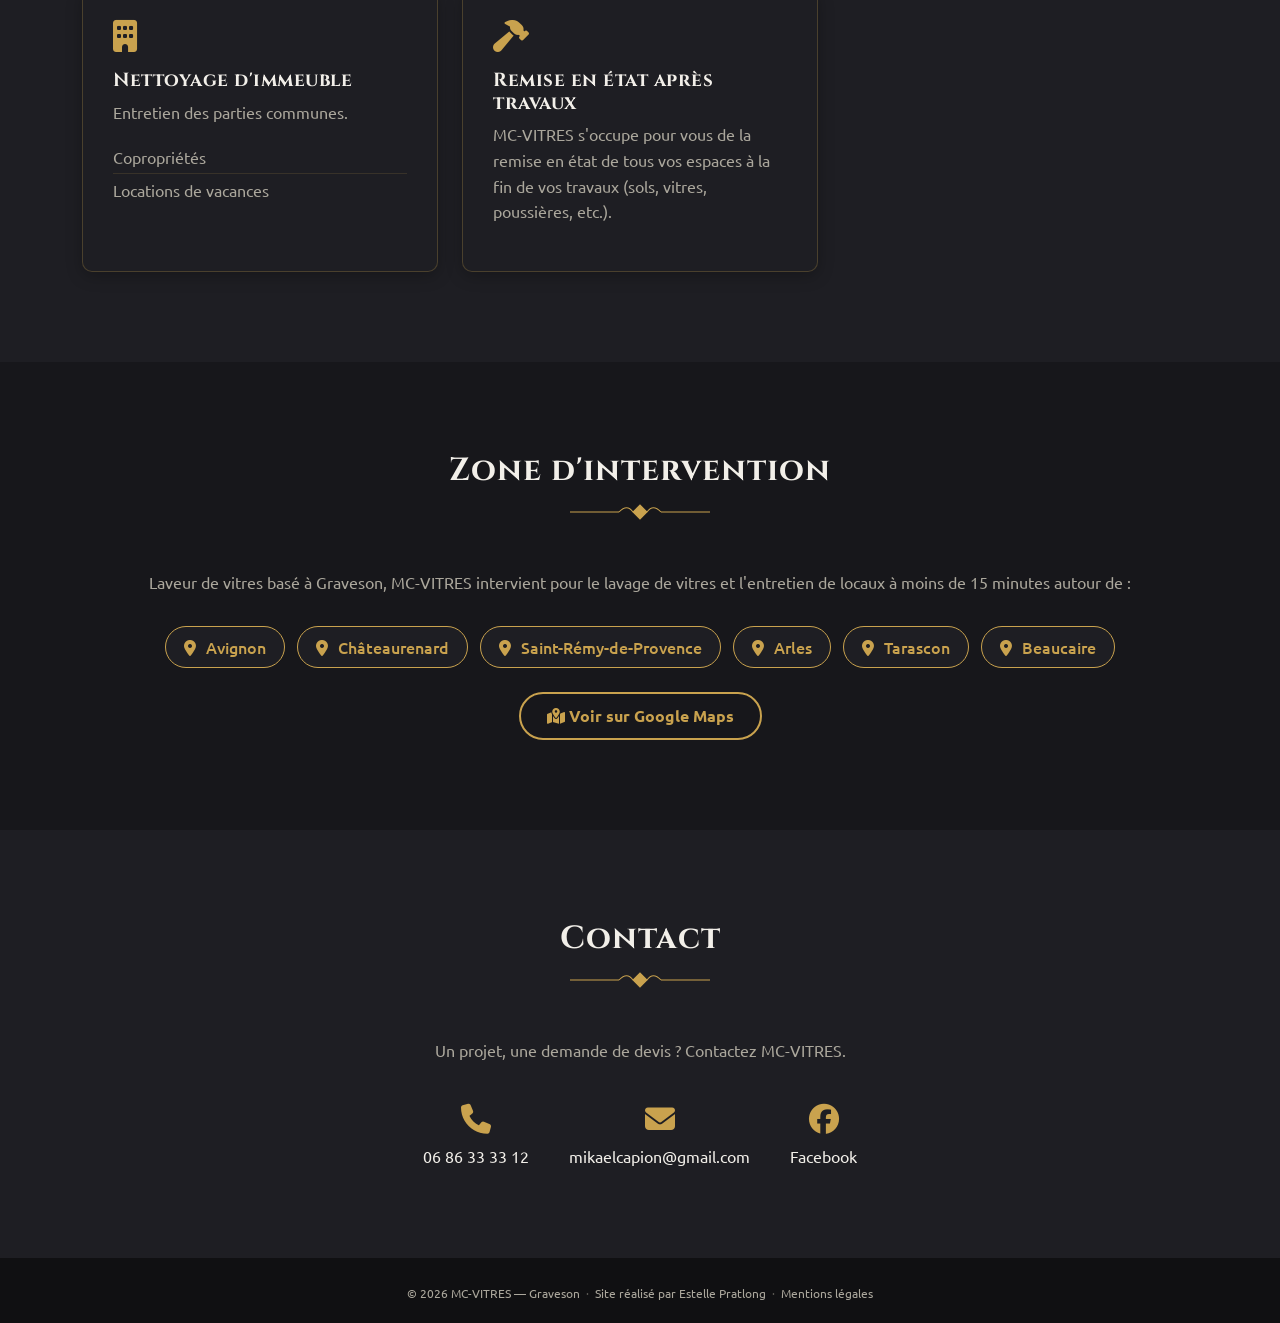
==== commit 618b30d7: "Referencement local : ajout de la variante "laveur de vitres" Reformulation naturelle de deux paragr" ====
--- a/index.html
+++ b/index.html
@@ -4,14 +4,14 @@
     <meta charset="UTF-8" />
     <meta name="viewport" content="width=device-width, initial-scale=1.0" />
     <title>MC-VITRES | Lavage de vitres et nettoyage professionnel à Graveson</title>
-    <meta name="description" content="MC-VITRES, entreprise de nettoyage à Graveson : lavage de vitres, entretien de locaux, nettoyage de hottes professionnelles, remise en état après travaux. Intervention autour d'Avignon, Châteaurenard, Saint-Rémy-de-Provence, Arles, Tarascon et Beaucaire." />
+    <meta name="description" content="MC-VITRES, laveur de vitres professionnel à Graveson : lavage de vitres, entretien de locaux, nettoyage de hottes professionnelles, remise en état après travaux. Intervention autour d'Avignon, Châteaurenard, Saint-Rémy-de-Provence, Arles, Tarascon et Beaucaire." />
     <link rel="canonical" href="https://estelle-pratlong-dev.github.io/mc-vitres-v2/" />
 
     <!-- Open Graph / partage sur les réseaux -->
     <meta property="og:type" content="website" />
     <meta property="og:locale" content="fr_FR" />
     <meta property="og:title" content="MC-VITRES | Lavage de vitres et nettoyage professionnel à Graveson" />
-    <meta property="og:description" content="Lavage de vitres, entretien de locaux, nettoyage de hottes professionnelles et remise en état après travaux, à Graveson et alentours." />
+    <meta property="og:description" content="Laveur de vitres professionnel à Graveson : lavage de vitres, entretien de locaux, nettoyage de hottes professionnelles et remise en état après travaux." />
     <meta property="og:url" content="https://estelle-pratlong-dev.github.io/mc-vitres-v2/" />
     <meta property="og:image" content="https://estelle-pratlong-dev.github.io/mc-vitres-v2/img/og-image.png" />
 
@@ -38,7 +38,7 @@
         "@context": "https://schema.org",
         "@type": "LocalBusiness",
         "name": "MC-VITRES",
-        "description": "Lavage de vitres, entretien de locaux, nettoyage de hottes professionnelles et remise en état après travaux.",
+        "description": "Laveur de vitres professionnel à Graveson : lavage de vitres, entretien de locaux, nettoyage de hottes professionnelles et remise en état après travaux.",
         "telephone": "+33686333312",
         "email": "mikaelcapion@gmail.com",
         "url": "https://estelle-pratlong-dev.github.io/mc-vitres-v2/",
@@ -111,7 +111,7 @@
 
                 <div class="row align-items-center gy-4">
                     <div class="col-lg-8">
-                        <p>L'entreprise de nettoyage MC-VITRES propose de multiples services. Spécialiste du lavage de vitres et du nettoyage industriel, elle assure aussi l'entretien de locaux, la remise en état après travaux de tous vos espaces et, pour finir, le nettoyage de hottes professionnelles (restaurants, collectivités, etc.).</p>
+                        <p>MC-VITRES est votre laveur de vitres professionnel pour particuliers et entreprises. L'entreprise de nettoyage propose de multiples services : lavage de vitres, nettoyage industriel, entretien de locaux, remise en état après travaux et nettoyage de hottes professionnelles (restaurants, collectivités, etc.).</p>
                         <p>MC-VITRES est situé à Graveson, à moins de 15 minutes d'Avignon, Châteaurenard, Saint-Rémy-de-Provence, Arles, Tarascon et Beaucaire.</p>
                     </div>
                     <div class="col-lg-4">
@@ -223,7 +223,7 @@
                     </svg>
                 </div>
 
-                <p class="text-center">MC-VITRES est basé à Graveson et intervient à moins de 15 minutes autour de :</p>
+                <p class="text-center">Laveur de vitres basé à Graveson, MC-VITRES intervient pour le lavage de vitres et l'entretien de locaux à moins de 15 minutes autour de :</p>
 
                 <div class="zone-list">
                     <span><i class="fa-solid fa-location-dot" aria-hidden="true"></i> Avignon</span>
--- a/css/styles.css
+++ b/css/styles.css
@@ -41,6 +41,18 @@
 p {
     color: var(--color-text-muted);
     line-height: 1.6;
+}
+
+/***************************************************************
+Focus clavier
+***************************************************************/
+
+a:focus-visible,
+button:focus-visible,
+.btn-accent:focus-visible,
+.btn-accent-outline:focus-visible {
+    outline: 3px solid var(--color-accent);
+    outline-offset: 3px;
 }
 
 section {
@@ -402,3 +414,25 @@
         font-size: 34px;
     }
 }
+
+/***************************************************************
+Réduction des animations (préférence utilisateur)
+***************************************************************/
+
+@media (prefers-reduced-motion: reduce) {
+    html {
+        scroll-behavior: auto;
+    }
+
+    *,
+    *::before,
+    *::after {
+        animation-duration: 0.001ms !important;
+        animation-iteration-count: 1 !important;
+        transition-duration: 0.001ms !important;
+    }
+
+    .service:hover {
+        transform: none;
+    }
+}
